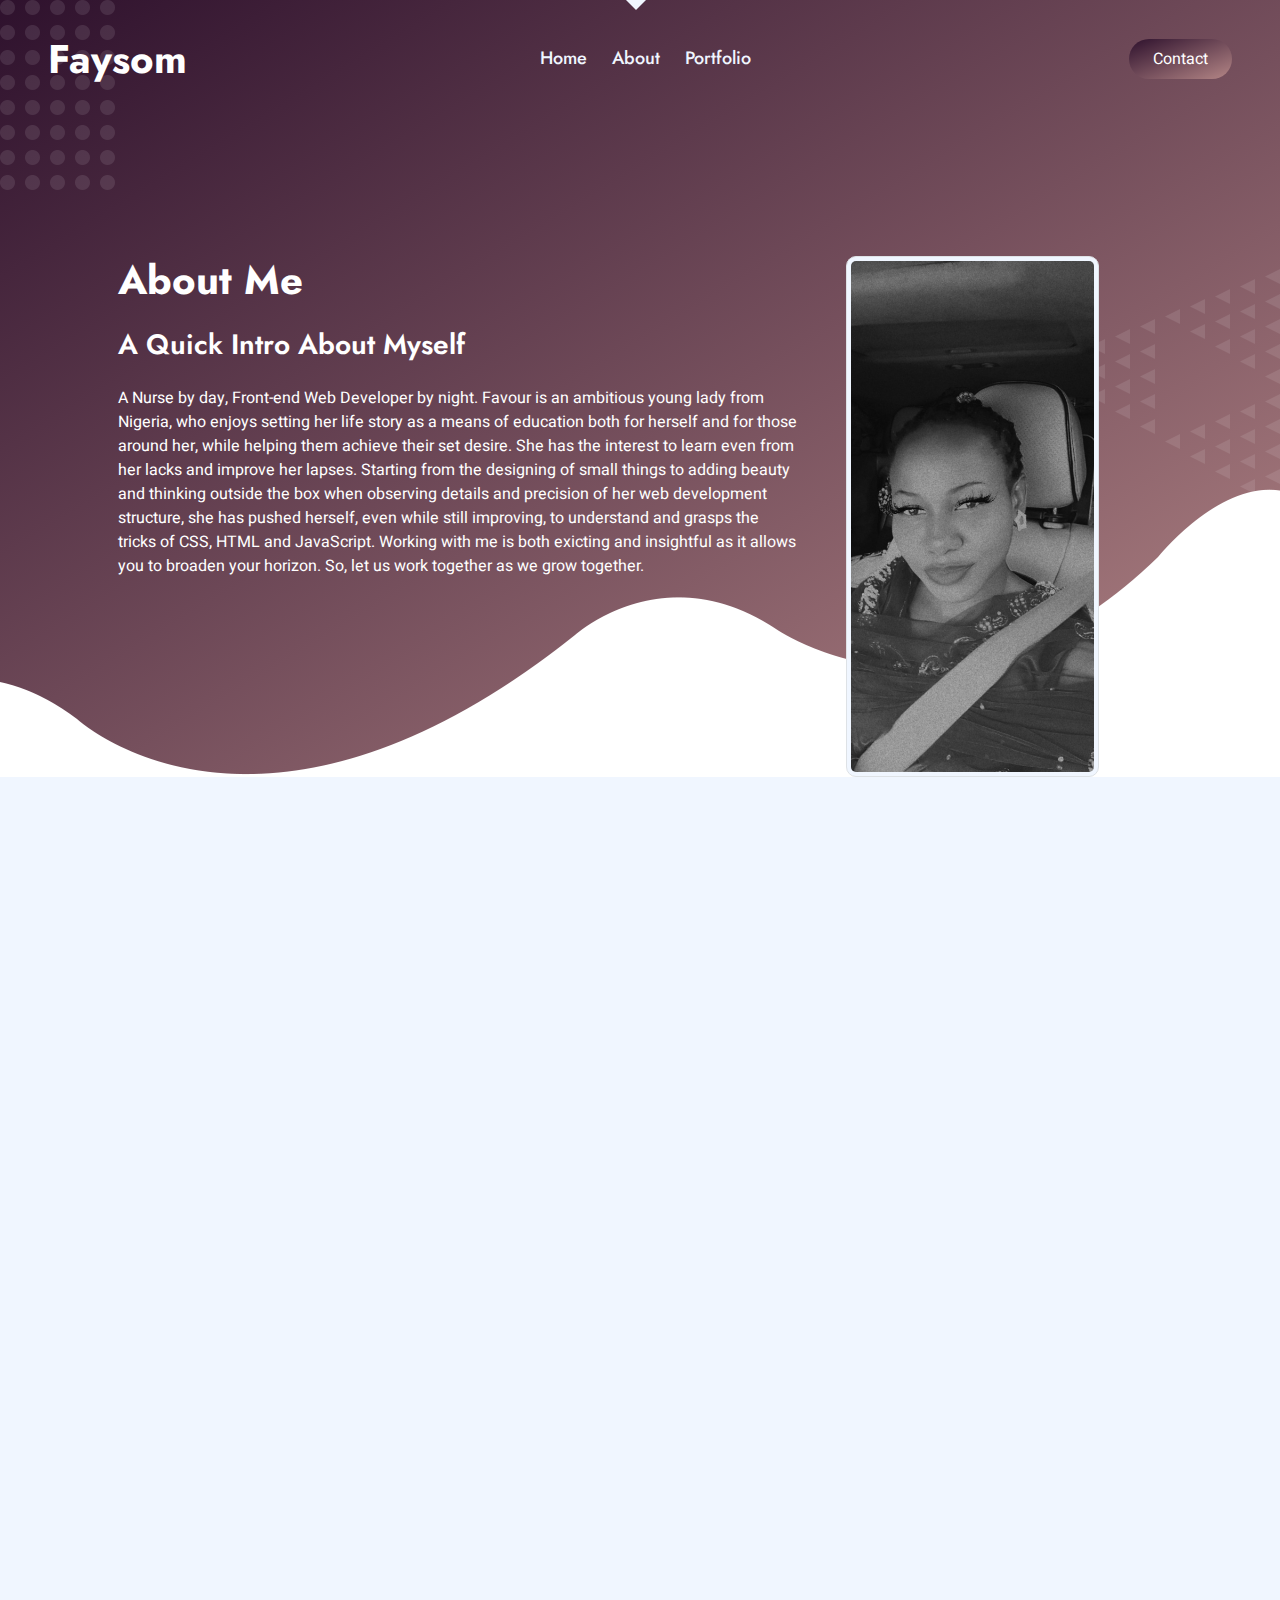
==== about.html @ aea64b06 "TLC" ====
<!DOCTYPE html>
<html lang="en">
    <head>
        <meta charset="utf-8" />
        <title>Faysom - Mobile App HTML Template</title>
        <meta content="width=device-width, initial-scale=1.0" name="viewport" />
        <meta content="" name="keywords" />
        <meta content="" name="description" />

        <!-- Favicon -->
        <link href="img/favicon.ico" rel="icon" />

        <!-- Google Web Fonts -->
        <link rel="preconnect" href="https://fonts.googleapis.com" />
        <link rel="preconnect" href="https://fonts.gstatic.com" crossorigin />
        <link
            href="https://fonts.googleapis.com/css2?family=Heebo:wght@400;500&family=Jost:wght@500;600;700&display=swap"
            rel="stylesheet"
        />

        <!-- Icon Font Stylesheet -->
        <link
            href="https://cdnjs.cloudflare.com/ajax/libs/font-awesome/5.10.0/css/all.min.css"
            rel="stylesheet"
        />
        <link
            href="https://cdn.jsdelivr.net/npm/bootstrap-icons@1.4.1/font/bootstrap-icons.css"
            rel="stylesheet"
        />

        <!-- Libraries Stylesheet -->
        <link href="lib/animate/animate.min.css" rel="stylesheet" />
        <link
            href="lib/owlcarousel/assets/owl.carousel.min.css"
            rel="stylesheet"
        />

        <!-- Customized Bootstrap Stylesheet -->
        <link href="css/bootstrap.min.css" rel="stylesheet" />

        <!-- Template Stylesheet -->
        <link href="css/style.css" rel="stylesheet" />
    </head>

    <body data-bs-spy="scroll" data-bs-target=".navbar" data-bs-offset="51">
        <div class="container-xxl bg-white p-0">
            <!-- Spinner Start -->
            <div
                id="spinner"
                class="show bg-white position-fixed translate-middle w-100 vh-100 top-50 start-50 d-flex align-items-center justify-content-center"
            >
                <div
                    class="spinner-grow text-primary"
                    style="width: 3rem; height: 3rem"
                    role="status"
                >
                    <span class="sr-only">Loading...</span>
                </div>
            </div>
            <!-- Spinner End -->

            <!-- Navbar & Hero Start -->
            <div class="container-xxl position-relative p-0" id="home">
                <nav
                    class="navbar navbar-expand-lg navbar-light px-4 px-lg-5 py-3 py-lg-0"
                >
                    <a href="" class="navbar-brand p-0">
                        <h1 class="m-0">Faysom</h1>
                       
                    </a>
                    <button
                        class="navbar-toggler"
                        type="button"
                        data-bs-toggle="collapse"
                        data-bs-target="#navbarCollapse"
                    >
                        <span class="fa fa-bars"></span>
                    </button>
                    <div class="collapse navbar-collapse" id="navbarCollapse">
                        <div class="navbar-nav mx-auto py-0">
                            <a href="index.html" class="nav-item nav-link"
                                >Home</a
                            >
                            <a href="#" class="nav-item nav-link active"
                                >About</a
                            >

                            <a href="./portfolio.html" class="nav-item nav-link"
                                >Portfolio</a
                            >
                        </div>
                        <a
                            href="./contact.html"
                            class="btn btn-primary-gradient rounded-pill py-2 px-4 ms-3 d-none d-lg-block"
                            >Contact</a
                        >
                    </div>
                </nav>

                <div class="container-xxl bg-primary hero-header">
                    <div class="container px-lg-5">
                        <div class="row g-5">
                            <div class="col-lg-8 text-center text-lg-start">
                                <h1 class="text-white mb-4 animated slideInDown">
                                    About Me
                                </h1>
                                <h3 class="text-white mb-4 animated slideInDown">
                                    A Quick Intro About Myself</h3>
                                <p class="text-white pb-3 animated slideInDown">
                                    A Nurse by day, Front-end Web Developer by night. Favour is an ambitious young lady
                                    from Nigeria, who enjoys setting her life story as a means of education both for herself and 
                                    for those around her, while helping them achieve their set desire. She has the interest to learn even 
                                    from her lacks and improve her lapses. Starting from the designing of small things to adding beauty and
                                    thinking outside the box when observing details and precision of her web development structure, she has pushed
                                    herself, even while still improving, to understand and grasps the tricks of CSS, HTML and JavaScript. Working
                                    with me is both exicting and insightful as it allows you to broaden your horizon. So, let us work together as 
                                    we grow together.

                                </p>
                               
                            </div>
                            <div class="col-lg-4 d-flex justify-content-center justify-content-lg-end wow fadeInUp"
                                data-wow-delay="0.3s">
                                <div class="col-md-3, row-md-2">
                                    <img class="img-fluid img-thumbnail" data-wow-delay="0.5s"
                                        src="img/Snapchat-1956334050.jpg" />
                                </div>
                                    
    
                                </div>
                            </div>
                        </div>
                    </div>
                </div>
            </div>
            <!-- Navbar & Hero End -->
    
            <!-- About Start -->
            <div class="container-xxl py-5" id="about">
                <div class="container py-5 px-lg-5">
                    <div class="row g-5 align-items-center">
                        <div class="col-lg-8 wow fadeInUp" data-wow-delay="0.1s">
                            <h3 class="text-primary-gradient mb-4">
                               SELF CULTIVATED SET OF SKILLS
                            </h3>
                            <h1 class="mb-4"></h1>
                            <p class="mb-4">
                                When skills are mentioned, things one is capable of achieveing comes to mind. 
                                It's no different here, I have taken some time to improve myself and the mindset 
                                to which time and experience has taught me to face certain situations.
                            </p>
                            <div class="col-lg-8 wow fadeIn" data-wow-delay="0.5s" class="d-flex">
                                <i class="fa fa-tint" style="font-size:24px;color:rgb(34, 37, 51)"></i>
                                <p mb-4>Ability to adapt in any situation I find myself</p>
                            </div>
                                <div class="col-lg-8 wow fadeIn" data-wow-delay="0.5s" class="d-flex">
                                <i class="fa fa-tint" style="font-size:24px;color:rgb(34, 37, 51)"></i>
                                <p mb-4>Good communication skill, as that is a factor that determins growth</p>
                            </div>
                                <div class="col-lg-8 wow fadeIn" data-wow-delay="0.5s" class="d-flex">
                                <i class="fa fa-tint" style="font-size:24px;color:rgb(34, 37, 51)"></i>
                                <p mb-4>Empathy- being a part of the medical team, empathy is a key trait to 
                                    handling the personnal affairs of both your clients and patients. This is applicable to
                                    all forms of career path.

                                </p>
                            </div>
                                <div class="col-lg-8 wow fadeIn" data-wow-delay="0.5s" class="d-flex">
                                <i class="fa fa-tint" style="font-size:24px;color:rgb(34, 37, 51)"></i>
                                <p mb-4>Problem solving-thinking out the box during dire times and finding solutions
                                    to a problems can not be over emphasized.
                                </p>
                            </div>
                                <div class="col-lg-8 wow fadeIn" data-wow-delay="0.5s" class="d-flex">
                                <i class="fa fa-tint" style="font-size:24px;color:rgb(34, 37, 51)"></i>
                                <p mb-3>Calm mind- in the presence of pressure and obligations, having a calm and stable
                                    mind will help you scale through any obstacle.
                                </p>
                            </div>
            
                            <a href="./portfolio.html" class="btn btn-primary-gradient py-sm-3 px-4 px-sm-5 rounded-pill mt-3">click here</a>
                        </div>
    
                    </div>
                </div>
            </div>
            <!-- About End -->
    
           

        
            <!-- Footer Start -->
            <div class="container-fluid bg-primary text-light footer wow fadeIn" data-wow-delay="0.1s">
                <div class="container py-5 px-lg-5">
                    <div class="row g-5">
                        <div class="col-md-12 col-lg-12">
                            <h4 class="text-white mb-4">Address</h4>
                            <div class="d-flex gap-4">
                                <p>
                                    <i class="fa fa-map-marker-alt me-3"></i>
                                    Akwa Ibom, Nigeria
                                </p>
                                <p>
                                    <i class="fa fa-phone-alt me-3"></i>+234
                                    9079060033
                                </p>
                                <p>
                                    <i class="fa fa-envelope me-3"></i>madukafavour4@gmail.com
                                </p>
                            </div>
    
                            <div class="d-flex pt-2 gap-3">
                                <a class="btn btn-outline-light btn-social"
                                href="https://x.com/favour108081?t=ZzUJ_fHW0n0GCXVYB5klzQ&s=09"><i
                                    class="fab fa-twitter"></i></a>
                            <a class="btn btn-outline-light btn-social" href=""><i
                                    class="fab fa-facebook-f"></i></a>
                            <a class="btn btn-outline-light btn-social" href="https://github.com/madukafavour"><i
                                    class="fab fa-github"></i></a>
                            <a class="btn btn-outline-light btn-social"
                                href="https://www.instagram.com/p/Cxs17FLIIs0/?igshid=M2MyMzODVINw=="><i
                                    class="fab fa-instagram"></i></a>
                            <a class="btn btn-outline-light btn-social"
                                href="https://www.linkedin.com/in/maduka-favour-b67952289"><i
                                    class="fab fa-linkedin-in"></i></a>
                            </div>
                        </div>
                    </div>
                </div>
                <div class="container px-lg-5">
                    <div class="copyright">
                        <div class="row">
                            <div class="col-md-6 text-center text-md-start mb-3 mb-md-0">
                                &copy;
                                <a class="border-bottom" href="#">Hertechtrail cohort 7 project.</a>
    
                                <!--/*** This template is free as long as you keep the footer author’s credit link/attribution link/backlink. If you'd like to use the template without the footer author’s credit link/attribution link/backlink, you can purchase the Credit Removal License from "https://htmlcodex.com/credit-removal". Thank you for your support. ***/-->
                                Designed By:
                                <a class="border-bottom" href="https://htmlcodex.com">Faysom.</a>
                            </div>
                            <div class="col-md-6 text-center text-md-end">
                                <div class="footer-menu">
                                    <a href="">Home</a>
                                </div>
                            </div>
                        </div>
                    </div>
                </div>
            </div>
    
            <!-- Footer End -->

            <!-- Back to Top -->
            <a href="#" class="btn btn-lg btn-lg-square back-to-top pt-2"
                ><i class="bi bi-arrow-up text-white"></i
            ></a>
        </div>

        <!-- JavaScript Libraries -->
        <script src="https://code.jquery.com/jquery-3.4.1.min.js"></script>
        <script src="https://cdn.jsdelivr.net/npm/bootstrap@5.0.0/dist/js/bootstrap.bundle.min.js"></script>
        <script src="lib/wow/wow.min.js"></script>
        <script src="lib/easing/easing.min.js"></script>
        <script src="lib/waypoints/waypoints.min.js"></script>
        <script src="lib/counterup/counterup.min.js"></script>
        <script src="lib/owlcarousel/owl.carousel.min.js"></script>

        <!-- Template Javascript -->
        <script src="js/main.js"></script>
    </body>
</html>
---- css/style.css ----
/********** Template CSS **********/
:root {
    --primary: #2e112d;
    --secondary: rgb(180, 134, 134);
    --light: #f0f6ff;
    --dark: #262b47;
}

/*** Spinner ***/
#spinner {
    opacity: 0;
    visibility: hidden;
    transition: opacity 0.5s ease-out, visibility 0s linear 0.5s;
    z-index: 99999;
}

#spinner.show {
    transition: opacity 0.5s ease-out, visibility 0s linear 0s;
    visibility: visible;
    opacity: 1;
}

/*** Heading ***/
h1,
h2,
.fw-bold {
    font-weight: 700 !important;
}

h3,
h4,
.fw-semi-bold {
    font-weight: 600 !important;
}

h5,
h6,
.fw-medium {
    font-weight: 500 !important;
}

/*** Gradient Text & BG ***/
.text-primary-gradient {
    background: linear-gradient(
        to bottom right,
        var(--primary),
        var(--secondary)
    );
    -webkit-background-clip: text;
    -webkit-text-fill-color: sunset;
}

.text-secondary-gradient {
    background: linear-gradient(
        to bottom right,
        var(--secondary),
        var(--primary)
    );
    -webkit-background-clip: text;
    -webkit-text-fill-color: sunset;
}

.bg-primary-gradient {
    background: linear-gradient(
        to bottom right,
        var(--primary),
        var(--secondary)
    );
}

.bg-secondary-gradient {
    background: linear-gradient(
        to bottom right,
        var(--secondary),
        var(--primary)
    );
}

/*** Button ***/
.btn {
    transition: 0.5s;
}

.btn.btn-primary-gradient,
.btn.btn-secondary-gradient {
    position: relative;
    overflow: hidden;
    border: none;
    color: #ffffff;
    z-index: 1;
}

.btn.btn-primary-gradient::after,
.btn.btn-secondary-gradient::after {
    position: absolute;
    content: '';
    top: 0;
    left: 0;
    width: 100%;
    height: 100%;
    transition: 0.5s;
    z-index: -1;
    opacity: 0;
}

.btn.btn-primary-gradient,
.btn.btn-secondary-gradient::after {
    background: linear-gradient(
        to bottom right,
        var(--primary),
        var(--secondary)
    );
}

.btn.btn-secondary-gradient,
.btn.btn-primary-gradient::after {
    background: linear-gradient(
        to bottom right,
        var(--secondary),
        var(--primary)
    );
}

.btn.btn-primary-gradient:hover::after,
.btn.btn-secondary-gradient:hover::after {
    opacity: 1;
}

.btn-square {
    width: 38px;
    height: 38px;
}

.btn-sm-square {
    width: 32px;
    height: 32px;
}

.btn-lg-square {
    width: 48px;
    height: 48px;
}

.btn-square,
.btn-sm-square,
.btn-lg-square {
    padding: 0;
    display: flex;
    align-items: center;
    justify-content: center;
    font-weight: normal;
    border-radius: 50px;
}

.back-to-top {
    position: fixed;
    display: none;
    right: 45px;
    bottom: 45px;
    z-index: 99;
    border: none;
    background: linear-gradient(
        to bottom right,
        var(--primary),
        var(--secondary)
    );
}

/*** Navbar ***/
.navbar-light .navbar-nav .nav-link {
    position: relative;
    margin-right: 25px;
    padding: 45px 0;
    font-family: 'Jost', sans-serif;
    font-size: 18px;
    font-weight: 500;
    color: var(--light) !important;
    outline: none;
    transition: 0.5s;
}

.navbar-light .navbar-nav .nav-link::before {
    position: absolute;
    content: '';
    width: 0;
    height: 0;
    top: -10px;
    left: 50%;
    transform: translateX(-50%);
    border: 10px solid;
    border-color: var(--light) transparent transparent transparent;
    transition: 0.5s;
}

.sticky-top.navbar-light .navbar-nav .nav-link {
    padding: 20px 0;
    color: var(--dark) !important;
}

.navbar-light .navbar-nav .nav-link:hover::before,
.navbar-light .navbar-nav .nav-link.active::before {
    top: 0;
}

.navbar-light .navbar-brand h1 {
    color: #ffffff;
}

.navbar-light .navbar-brand img {
    max-height: 60px;
    transition: 0.5s;
}

.sticky-top.navbar-light .navbar-brand img {
    max-height: 45px;
}

@media (max-width: 991.98px) {
    .sticky-top.navbar-light {
        position: relative;
        background: #ffffff;
    }

    .navbar-light .navbar-collapse {
        margin-top: 15px;
        border-top: 1px solid #dddddd;
    }

    .navbar-light .navbar-nav .nav-link,
    .sticky-top.navbar-light .navbar-nav .nav-link {
        padding: 10px 0;
        margin-left: 0;
        color: var(--dark) !important;
    }

    .navbar-light .navbar-nav .nav-link::before {
        display: none;
    }

    .navbar-light .navbar-nav .nav-link:hover,
    .navbar-light .navbar-nav .nav-link.active {
        color: var(--primary) !important;
    }

    .navbar-light .navbar-brand h1 {
        background: linear-gradient(
            to bottom right,
            var(--primary),
            var(--secondary)
        );
        -webkit-background-clip: text;
        -webkit-text-fill-color: transparent;
    }

    .navbar-light .navbar-brand img {
        max-height: 45px;
    }
}

@media (min-width: 992px) {
    .navbar-light {
        position: absolute;
        width: 100%;
        top: 0;
        left: 0;
        z-index: 999;
    }

    .sticky-top.navbar-light {
        position: fixed;
        background: #ffffff;
    }

    .sticky-top.navbar-light .navbar-nav .nav-link::before {
        border-top-color: var(--primary);
    }

    .sticky-top.navbar-light .navbar-brand h1 {
        background: linear-gradient(
            to bottom right,
            var(--primary),
            var(--secondary)
        );
        -webkit-background-clip: text;
        -webkit-text-fill-color: transparent;
    }
}

/*** Hero Header ***/
.hero-header {
    margin-bottom: 6rem;
    padding: 16rem 0 0 0;
    background: url(../img/bg-circle.png), url(../img/bg-triangle.png),
        url(../img/bg-bottom.png),
        linear-gradient(to bottom right, var(--primary), var(--secondary));
    background-position: left 0px top 0px, right 0px top 50%, center bottom;
    background-repeat: no-repeat;
}

@media (max-width: 991.98px) {
    .hero-header {
        padding: 6rem 0 9rem 0;
    }
}

/* ** Feature **
.feature-item {
    transition: 0.5s;
}

.feature-item:hover {
    margin-top: -15px;
    box-shadow: 0 0.5rem 1.5rem rgba(0, 0, 0, 0.08);
} */

/* ** Pricing **
.pricing .nav {
    padding: 2px;
} */

/* .pricing .nav-link {
    padding: 12px 30px;
    font-weight: 500;
    color: var(--dark);
    background: #ffffff;
}

.pricing .nav-item:first-child .nav-link {
    border-radius: 30px 0 0 30px;
}

.pricing .nav-item:last-child .nav-link {
    border-radius: 0 30px 30px 0;
}

.pricing .nav-link.active {
    color: #ffffff;
    background: linear-gradient(
        to bottom right,
        var(--primary),
        var(--secondary)
    );
}

/*** Screenshot ***/
.screenshot-carousel {
    position: relative;
    width: 253px;
    height: 500px;
    padding: 15px;
    margin-right: 30px;
}

.screenshot-carousel::before {
    position: absolute;
    content: '';
    width: 100%;
    height: 100%;
    top: 0;
    left: 0;
    background: url(../img/screenshot-frame.png) center center no-repeat;
    background-size: 253px 500px;
    z-index: 1;
}

.screenshot-carousel .owl-item img {
    position: relative;
    width: 223px;
    height: 470px;
}

.screenshot-carousel .owl-dots {
    position: absolute;
    top: 50%;
    right: -30px;
    transform: translateY(-50%);
    display: flex;
    flex-direction: column;
    align-items: center;
    justify-content: center;
}

.screenshot-carousel .owl-dot {
    position: relative;
    display: inline-block;
    margin: 5px 0;
    width: 15px;
    height: 15px;
    background: linear-gradient(
        to bottom right,
        var(--primary),
        var(--secondary)
    );
    border-radius: 15px;
    transition: 0.5s;
}

.screenshot-carousel .owl-dot::after {
    position: absolute;
    content: '';
    width: 5px;
    height: 5px;
    top: 5px;
    left: 5px;
    background: #ffffff;
    border-radius: 5px;
}

.screenshot-carousel .owl-dot.active {
    box-shadow: 0 0 10px var(--dark);
}

.bd-highlight,
img {
    position: relative;
    content: '';
    width: 80%;
    height: 80%;
    border-spacing: 0cap;
    /* top: 0;
    left: 0; */
    /* background: url(../img/screenshot-frame.png) center center no-repeat; */
    background-size:100px 100px;
    z-index: 1;
}

.feature-item,
img {
    background-size: cover;
    background-repeat: no-repeat;
    background-position: center center;
}
/* 
** Testimonial **
.testimonial-carousel .owl-item .testimonial-item,
.testimonial-carousel .owl-item .testimonial-item * {
    transition: 0.5s;
}

.testimonial-carousel .owl-item.center .testimonial-item {
    background: linear-gradient(
        to bottom right,
        var(--primary),
        var(--secondary)
    );
}

.testimonial-carousel .owl-item.center .testimonial-item h5,
.testimonial-carousel .owl-item.center .testimonial-item p {
    color: #ffffff !important;
}

.testimonial-carousel .owl-nav {
    margin-top: 30px;
    display: flex;
    justify-content: center;
}

.testimonial-carousel .owl-nav .owl-prev,
.testimonial-carousel .owl-nav .owl-next {
    margin: 0 12px;
    width: 50px;
    height: 50px;
    display: flex;
    align-items: center;
    justify-content: center;
    color: #ffffff;
    background: linear-gradient(
        to bottom right,
        var(--primary),
        var(--secondary)
    );
    border-radius: 60px;
    font-size: 18px;
    transition: 0.5s;
}

.testimonial-carousel .owl-nav .owl-prev:hover,
.testimonial-carousel .owl-nav .owl-next:hover {
    background: linear-gradient(
        to bottom right,
        var(--secondary),
        var(--primary)
    );
} */ */

/*** Footer ***/
.footer {
    margin-top: 6rem;
    padding-top: 9rem;
    background: url(../img/bg-circle.png), url(../img/bg-triangle.png),
        url(../img/bg-top.png),
        linear-gradient(to bottom right, var(--primary), var(--secondary));
    background-position: left 0px bottom 0px, right 0px top 50%, center top;
    background-repeat: no-repeat;
}

.footer .btn.btn-social {
    margin-right: 5px;
    width: 40px;
    height: 40px;
    display: flex;
    align-items: center;
    justify-content: center;
    color: var(--light);
    border: 1px solid rgba(256, 256, 256, 0.1);
    border-radius: 40px;
    transition: 0.3s;
}

.footer .btn.btn-social:hover {
    color: var(--primary);
}

.footer .btn.btn-link {
    display: block;
    margin-bottom: 10px;
    padding: 0;
    text-align: left;
    color: var(--light);
    font-weight: normal;
    transition: 0.3s;
}

.footer .btn.btn-link::before {
    position: relative;
    content: '\f105';
    font-family: 'Font Awesome 5 Free';
    font-weight: 900;
    margin-right: 10px;
}

.footer .btn.btn-link:hover {
    letter-spacing: 1px;
    box-shadow: none;
}

.footer .copyright {
    padding: 25px 0;
    font-size: 14px;
    border-top: 1px solid rgba(256, 256, 256, 0.1);
}

.footer .copyright a {
    color: var(--light);
}

.footer .footer-menu a {
    margin-right: 15px;
    padding-right: 15px;
    border-right: 1px solid rgba(255, 255, 255, 0.1);
}

.footer .footer-menu a:last-child {
    margin-right: 0;
    padding-right: 0;
    border-right: none;
}

.input-group {
    border: 1px solid #ccc;
    border-radius: 20px;
    width: 300px;
    background-color: white;
  }
  
  .btn-outline-primary {
    background-color: transparent;
    border-color: #007bff;
    border-radius: 20px;
    color: #007bff;
    padding: 10px;
  }
  
  .btn-outline-primary:hover {
    background-color: #007bff;
    color: white;
  }
  
  i.btn {
    cursor: pointer;
  }
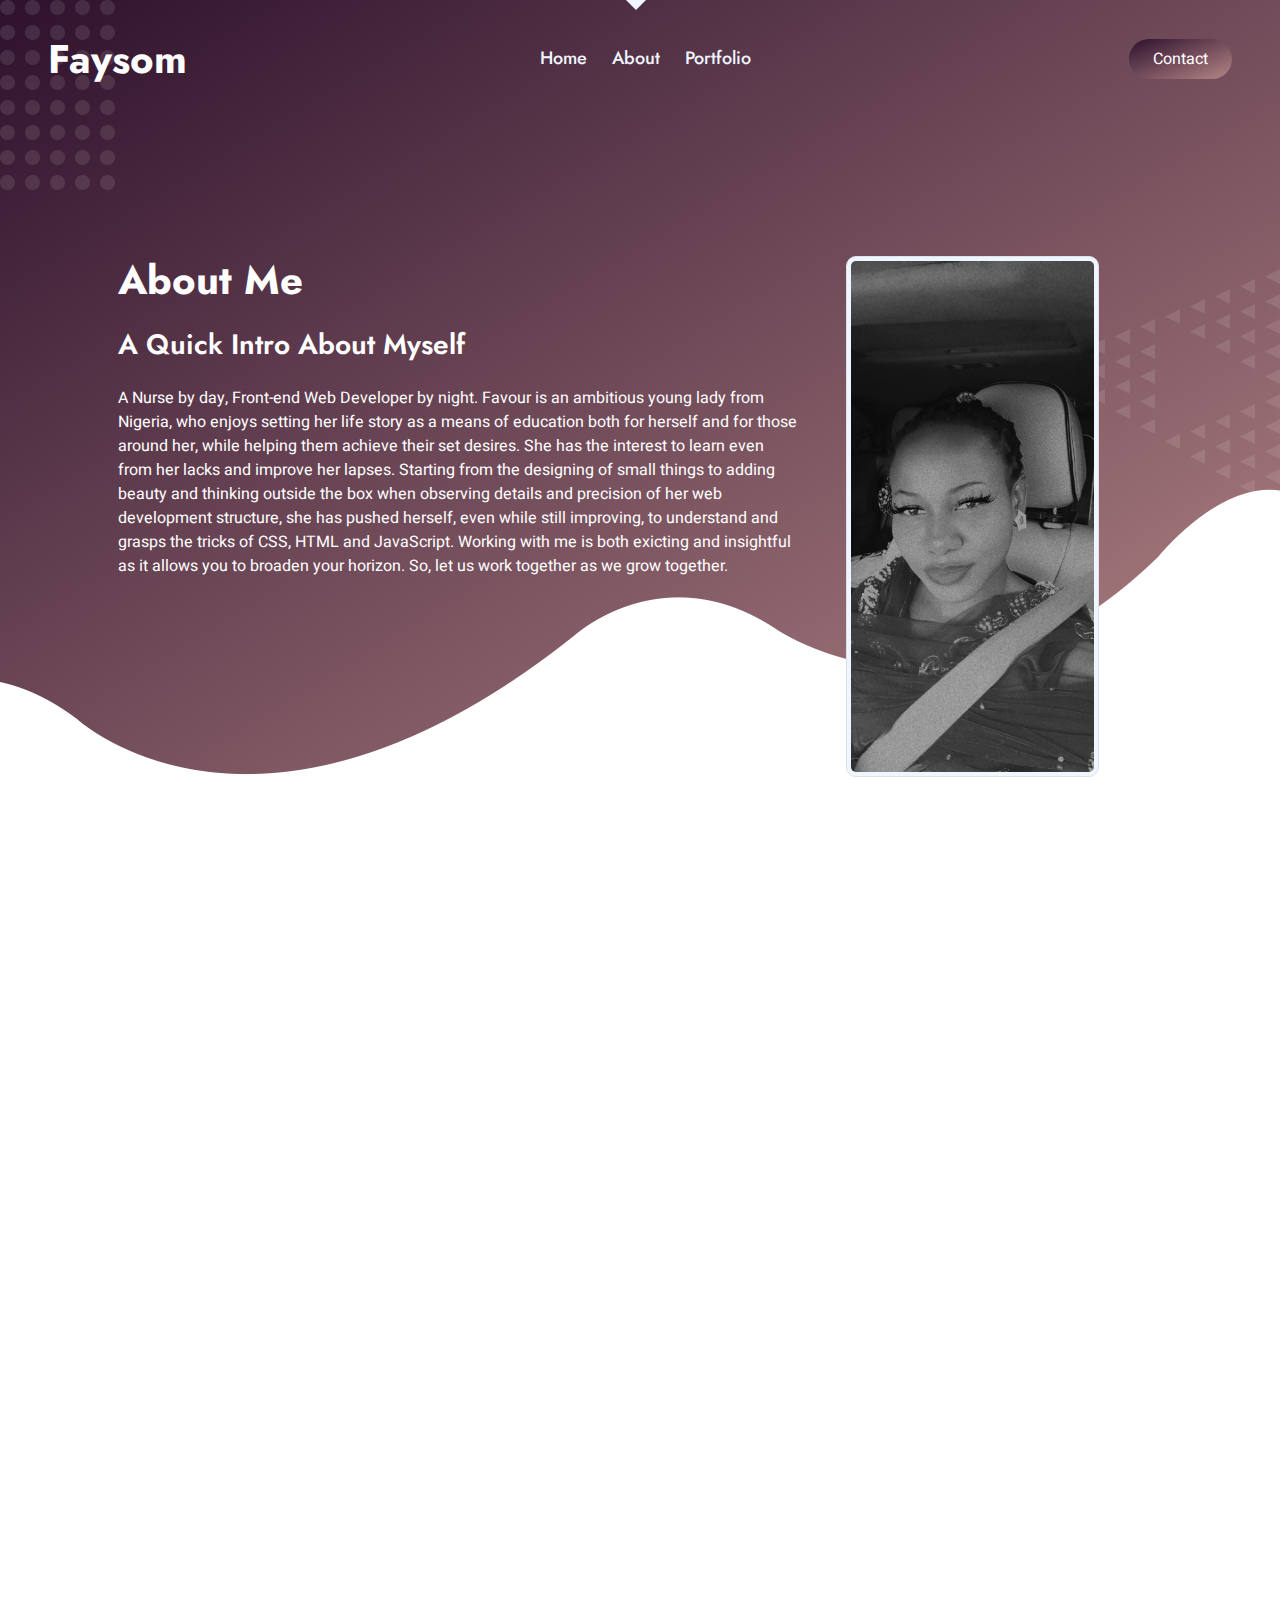
==== commit 8c8bdd0e: "hertechtrail" ====
--- a/about.html
+++ b/about.html
@@ -109,7 +109,7 @@
                                 <p class="text-white pb-3 animated slideInDown">
                                     A Nurse by day, Front-end Web Developer by night. Favour is an ambitious young lady
                                     from Nigeria, who enjoys setting her life story as a means of education both for herself and 
-                                    for those around her, while helping them achieve their set desire. She has the interest to learn even 
+                                    for those around her, while helping them achieve their set desires. She has the interest to learn even 
                                     from her lacks and improve her lapses. Starting from the designing of small things to adding beauty and
                                     thinking outside the box when observing details and precision of her web development structure, she has pushed
                                     herself, even while still improving, to understand and grasps the tricks of CSS, HTML and JavaScript. Working
@@ -132,7 +132,6 @@
                         </div>
                     </div>
                 </div>
-            </div>
             <!-- Navbar & Hero End -->
     
             <!-- About Start -->
@@ -151,11 +150,11 @@
                             </p>
                             <div class="col-lg-8 wow fadeIn" data-wow-delay="0.5s" class="d-flex">
                                 <i class="fa fa-tint" style="font-size:24px;color:rgb(34, 37, 51)"></i>
-                                <p mb-4>Ability to adapt in any situation I find myself</p>
-                            </div>
-                                <div class="col-lg-8 wow fadeIn" data-wow-delay="0.5s" class="d-flex">
-                                <i class="fa fa-tint" style="font-size:24px;color:rgb(34, 37, 51)"></i>
-                                <p mb-4>Good communication skill, as that is a factor that determins growth</p>
+                                <p mb-4>Ability to adapt in any situation I find myself.</p>
+                            </div>
+                                <div class="col-lg-8 wow fadeIn" data-wow-delay="0.5s" class="d-flex">
+                                <i class="fa fa-tint" style="font-size:24px;color:rgb(34, 37, 51)"></i>
+                                <p mb-4>Good communication skills, as that is a factor that determins growth.</p>
                             </div>
                                 <div class="col-lg-8 wow fadeIn" data-wow-delay="0.5s" class="d-flex">
                                 <i class="fa fa-tint" style="font-size:24px;color:rgb(34, 37, 51)"></i>
@@ -185,12 +184,12 @@
                 </div>
             </div>
             <!-- About End -->
-    
-           
-
-        
+
             <!-- Footer Start -->
-            <div class="container-fluid bg-primary text-light footer wow fadeIn" data-wow-delay="0.1s">
+            <div
+                class="container-fluid bg-primary text-light footer wow fadeIn"
+                data-wow-delay="0.1s"
+            >
                 <div class="container py-5 px-lg-5">
                     <div class="row g-5">
                         <div class="col-md-12 col-lg-12">
@@ -254,8 +253,8 @@
             <a href="#" class="btn btn-lg btn-lg-square back-to-top pt-2"
                 ><i class="bi bi-arrow-up text-white"></i
             ></a>
-        </div>
-
+        <!-- </div> -->
+    </div>
         <!-- JavaScript Libraries -->
         <script src="https://code.jquery.com/jquery-3.4.1.min.js"></script>
         <script src="https://cdn.jsdelivr.net/npm/bootstrap@5.0.0/dist/js/bootstrap.bundle.min.js"></script>
--- a/css/style.css
+++ b/css/style.css
@@ -47,7 +47,7 @@
         var(--secondary)
     );
     -webkit-background-clip: text;
-    -webkit-text-fill-color: sunset;
+    -webkit-text-fill-color: transparent;
 }
 
 .text-secondary-gradient {
@@ -57,7 +57,7 @@
         var(--primary)
     );
     -webkit-background-clip: text;
-    -webkit-text-fill-color: sunset;
+    -webkit-text-fill-color: transparent;
 }
 
 .bg-primary-gradient {
@@ -303,44 +303,7 @@
     }
 }
 
-/* ** Feature **
-.feature-item {
-    transition: 0.5s;
-}
-
-.feature-item:hover {
-    margin-top: -15px;
-    box-shadow: 0 0.5rem 1.5rem rgba(0, 0, 0, 0.08);
-} */
-
-/* ** Pricing **
-.pricing .nav {
-    padding: 2px;
-} */
-
-/* .pricing .nav-link {
-    padding: 12px 30px;
-    font-weight: 500;
-    color: var(--dark);
-    background: #ffffff;
-}
-
-.pricing .nav-item:first-child .nav-link {
-    border-radius: 30px 0 0 30px;
-}
-
-.pricing .nav-item:last-child .nav-link {
-    border-radius: 0 30px 30px 0;
-}
-
-.pricing .nav-link.active {
-    color: #ffffff;
-    background: linear-gradient(
-        to bottom right,
-        var(--primary),
-        var(--secondary)
-    );
-}
+
 
 /*** Screenshot ***/
 .screenshot-carousel {
@@ -417,9 +380,6 @@
     width: 80%;
     height: 80%;
     border-spacing: 0cap;
-    /* top: 0;
-    left: 0; */
-    /* background: url(../img/screenshot-frame.png) center center no-repeat; */
     background-size:100px 100px;
     z-index: 1;
 }
@@ -430,59 +390,7 @@
     background-repeat: no-repeat;
     background-position: center center;
 }
-/* 
-** Testimonial **
-.testimonial-carousel .owl-item .testimonial-item,
-.testimonial-carousel .owl-item .testimonial-item * {
-    transition: 0.5s;
-}
-
-.testimonial-carousel .owl-item.center .testimonial-item {
-    background: linear-gradient(
-        to bottom right,
-        var(--primary),
-        var(--secondary)
-    );
-}
-
-.testimonial-carousel .owl-item.center .testimonial-item h5,
-.testimonial-carousel .owl-item.center .testimonial-item p {
-    color: #ffffff !important;
-}
-
-.testimonial-carousel .owl-nav {
-    margin-top: 30px;
-    display: flex;
-    justify-content: center;
-}
-
-.testimonial-carousel .owl-nav .owl-prev,
-.testimonial-carousel .owl-nav .owl-next {
-    margin: 0 12px;
-    width: 50px;
-    height: 50px;
-    display: flex;
-    align-items: center;
-    justify-content: center;
-    color: #ffffff;
-    background: linear-gradient(
-        to bottom right,
-        var(--primary),
-        var(--secondary)
-    );
-    border-radius: 60px;
-    font-size: 18px;
-    transition: 0.5s;
-}
-
-.testimonial-carousel .owl-nav .owl-prev:hover,
-.testimonial-carousel .owl-nav .owl-next:hover {
-    background: linear-gradient(
-        to bottom right,
-        var(--secondary),
-        var(--primary)
-    );
-} */ */
+
 
 /*** Footer ***/
 .footer {
@@ -566,7 +474,7 @@
   
   .btn-outline-primary {
     background-color: transparent;
-    border-color: #007bff;
+    border-color:  #007bff;
     border-radius: 20px;
     color: #007bff;
     padding: 10px;
